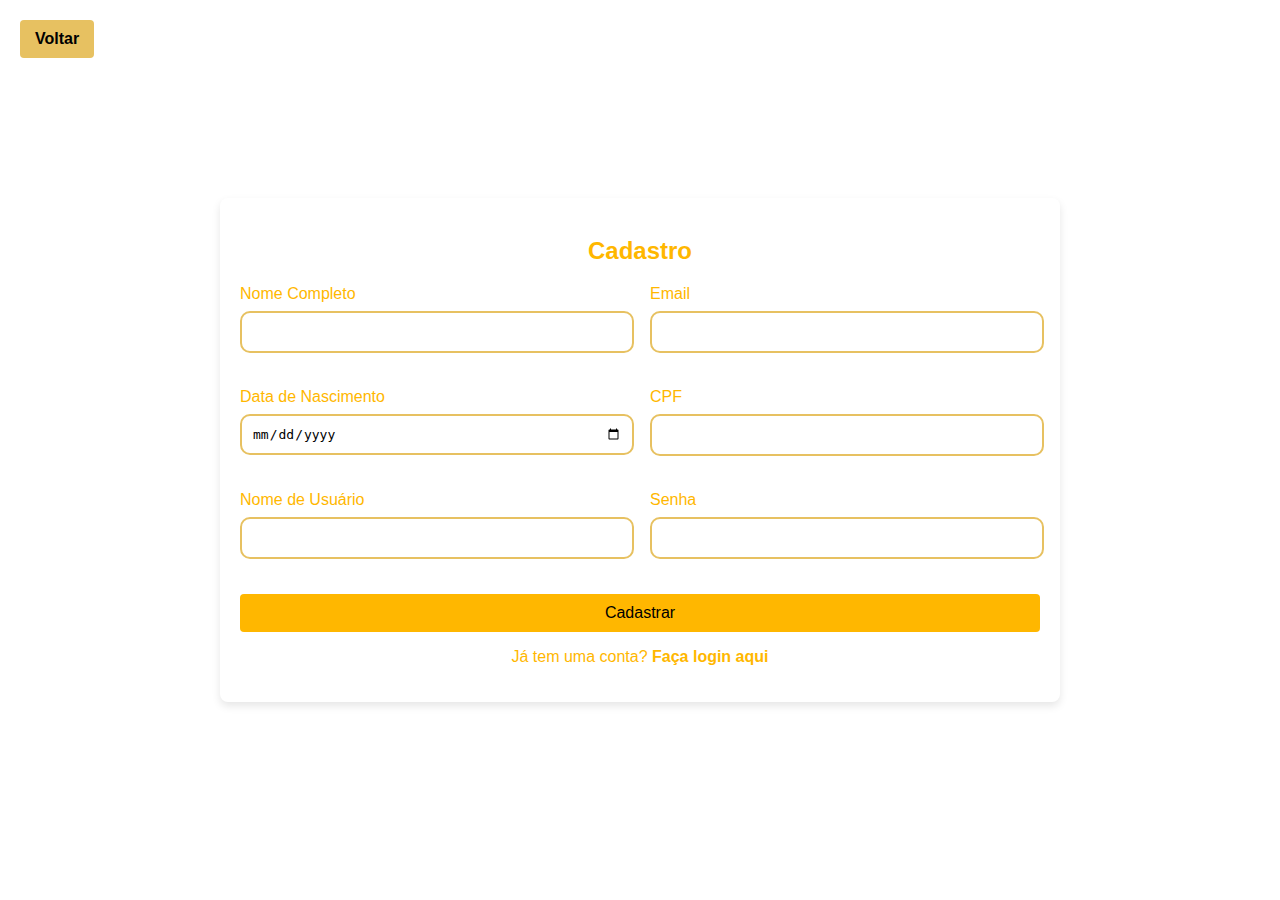
==== cadastro.html @ 8910bbae "upload do site de confeitaria" ====
<!DOCTYPE html>
<html lang="en">
<head>
    <meta charset="UTF-8">
    <meta name="viewport" content="width=device-width, initial-scale=1.0">
    <title>Cadastro</title>
    <link rel="stylesheet" href="cadastro.css">
</head>
<body>
    <div class="auth-container">
        <a href="javascript:history.back()" class="btn-back">
         Voltar
        </a>
        
        <div class="auth-box" id="register-box">
            <h2>Cadastro</h2>
            <form id="register-form" action="php/cadastro.php" method="post">
                <div class="form-row">
                    <div class="input-group">
                        <label for="full-name">Nome Completo</label>
                        <input type="text" id="nomecompleto" name="nomecompleto" required>
                    </div>

                    <div class="input-group">
                        <label for="email">Email</label>
                        <input type="email" id="email" name="email" required>
                    </div>
                </div>

                <div class="form-row">
                    <div class="input-group">
                        <label for="dob">Data de Nascimento</label>
                        <input type="date" id="datanasc" name="datanasc" required>
                    </div>

                    <div class="input-group">
                        <label for="cpf">CPF</label>
                        <input type="text" id="cpf" name="cpf" required>
                    </div>
                </div>

                <div class="form-row">
                    <div class="input-group">
                        <label for="username">Nome de Usuário</label>
                        <input type="text" id="nome" name="nome" required>
                    </div>

                    <div class="input-group">
                        <label for="password">Senha</label>
                        <input type="password" id="senha" name="senha" required>
                    </div>
                </div>

                <button type="submit" class="btn-primary">Cadastrar</button>
                <p>Já tem uma conta? <a href="login.html">Faça login aqui</a></p>
            </form>
        </div>
    </div>
</body>
</html>
---- cadastro.css ----
:root {
    --color-primary-1: #ffb700;
    --color-primary-2: #e7c161;
    --color-primary-3: #94846b;

    --color-neutral-0: #fff;
    --color-neutral-1: #1d1d1d;
}

body {
    font-family: Arial, sans-serif;
    background-color: var(--color-primary-4);
    margin: 0;
    padding: 0;
}

.btn-back {
    position: absolute;
    top: 20px; 
    left: 20px; 
    background-color: var(--color-primary-2);
    color: var(--color-primary-5);
    border: none;
    border-radius: 4px;
    padding: 10px 15px;
    font-size: 16px;
    cursor: pointer;
    text-decoration: none; 
    transition: background-color 0.3s ease;
}

.btn-back:hover {
    background-color: var(--color-primary-1);
}

.auth-container {
    display: flex;
    justify-content: center;
    align-items: center;
    height: 100vh;
}

.auth-box {
    background-color: var(--color-primary-5);
    border-radius: 8px;
    box-shadow: 0 4px 8px rgba(0, 0, 0, 0.1);
    padding: 20px;
    width: 90%;
    max-width: 800px;
}

h2 {
    color: var(--color-primary-1);
    margin-bottom: 20px;
    text-align: center;
    font-size: 1.5rem;
}

.form-row {
    display: flex;
    flex-wrap: wrap;
    gap: 20px;
    margin-bottom: 20px;
}

.input-group {
    flex: 1;
    min-width: 200px;
    margin-bottom: 15px;
}

.input-group label {
    display: block;
    color: var(--color-primary-1);
    margin-bottom: 8px;
    font-weight: 500;
}

.input-group input {
    width: calc(100% - 20px);
    padding: 10px;
    border: 2px solid var(--color-primary-2);
    border-radius: 10px;
    font-size: 1em;
    color: black;
    background-color: var(--color-primary-4);
}

.btn-primary {
    background-color: var(--color-primary-1);
    color: var(--color-primary-5);
    border: none;
    border-radius: 4px;
    padding: 10px 15px;
    font-size: 16px;
    cursor: pointer;
    width: 100%;
    transition: background-color 0.3s ease;
}

.btn-primary:hover {
    background-color: var(--color-primary-2);
}

.btn-primary:focus {
    outline: 2px solid var(--color-primary-2);
    outline-offset: 2px;
}

.btn-primary:disabled {
    background-color: var(--color-primary-3);
    cursor: not-allowed;
}

a {
    color: var(--color-primary-1);
    text-decoration: none;
    font-weight: 600;
}

p {
    text-align: center;
    color: var(--color-primary-1);
}

p a {
    color: var(--color-primary-1);
    text-decoration: none;
}

p a:hover {
    text-decoration: underline;
}


@media (max-width: 600px) {
    .form-row {
        flex-direction: column;
        gap: 10px; 
    }

    .input-group {
        min-width: 100%; 
        margin-bottom: 10px; 
    }

    .auth-box {
        padding: 15px; 
        width: 90%;
    }

    h2 {
        font-size: 1.25rem; 
    }

    .btn-primary {
        padding: 10px; 
        font-size: 0.9rem; 
    }
}
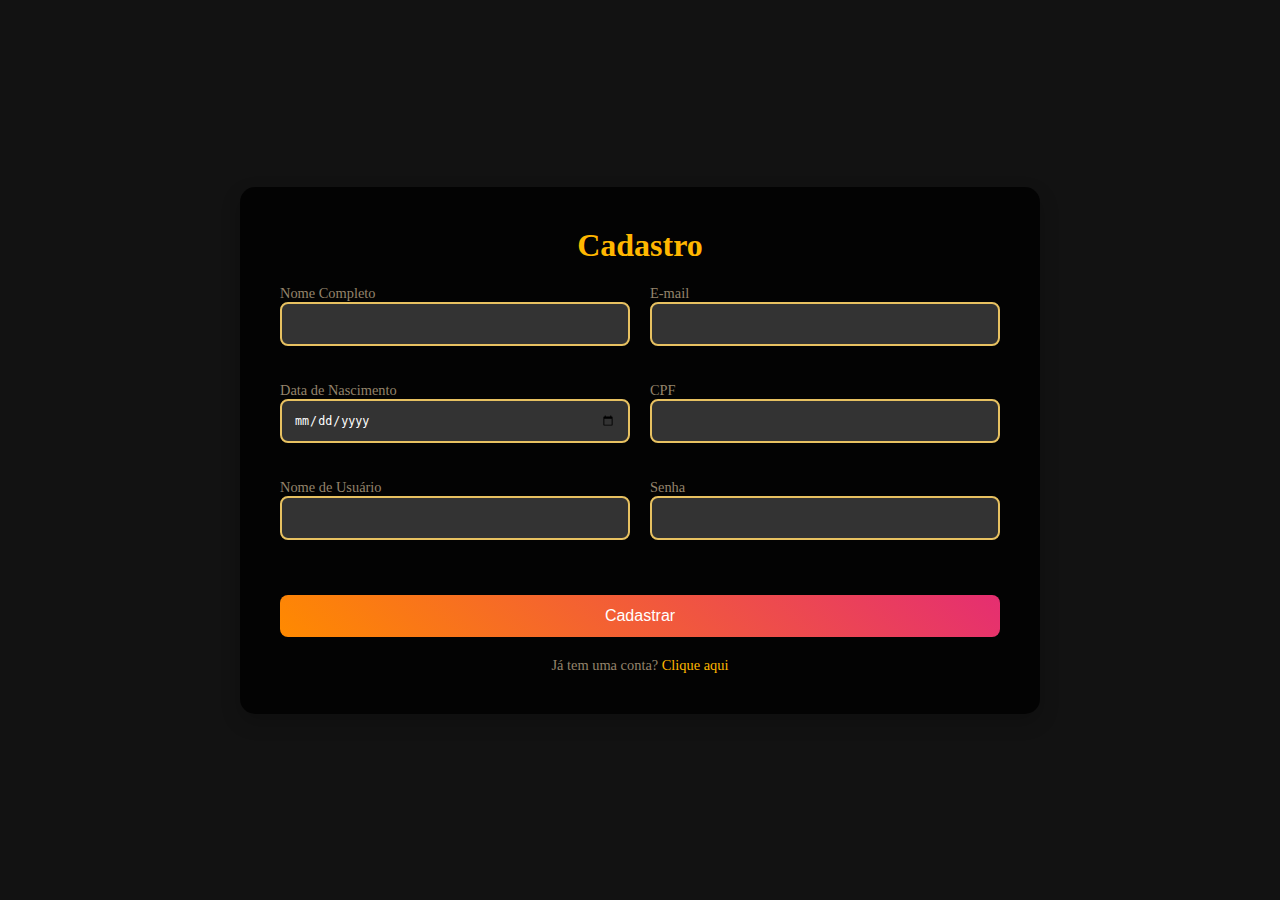
==== commit 24dd9f06: "uploud da conf" ====
--- a/cadastro.html
+++ b/cadastro.html
@@ -1,63 +1,61 @@
 <!DOCTYPE html>
-<html lang="en">
+<html lang="pt-br">
 <head>
     <meta charset="UTF-8">
     <meta name="viewport" content="width=device-width, initial-scale=1.0">
     <title>Cadastro</title>
     <link rel="stylesheet" href="cadastro.css">
+    
 </head>
 <body>
-    <div class="auth-container">
-        <a href="javascript:history.back()" class="btn-back">
-         Voltar
-        </a>
+    <div class="container-autenticacao">
+     
+      
         
-        <div class="auth-box" id="register-box">
+        <!-- Caixa de Cadastro -->
+        <div class="caixa-autenticacao" id="register-box">
             <h2>Cadastro</h2>
             <form id="register-form" action="php/cadastro.php" method="post">
-                <div class="form-row">
-                    <div class="input-group">
-                        <label for="full-name">Nome Completo</label>
+                <div class="linha-formulario">
+                    <div class="grupo-input">
+                        <label for="nomecompleto">Nome Completo</label>
                         <input type="text" id="nomecompleto" name="nomecompleto" required>
                     </div>
 
-                    <div class="input-group">
-                        <label for="email">Email</label>
+                    <div class="grupo-input">
+                        <label for="email">E-mail</label>
                         <input type="email" id="email" name="email" required>
                     </div>
                 </div>
 
-                <div class="form-row">
-                    <div class="input-group">
-                        <label for="dob">Data de Nascimento</label>
+                <div class="linha-formulario">
+                    <div class="grupo-input">
+                        <label for="datanasc">Data de Nascimento</label>
                         <input type="date" id="datanasc" name="datanasc" required>
                     </div>
 
-                    <div class="input-group">
+                    <div class="grupo-input">
                         <label for="cpf">CPF</label>
                         <input type="text" id="cpf" name="cpf" required>
                     </div>
                 </div>
 
-                <div class="form-row">
-                    <div class="input-group">
-                        <label for="username">Nome de Usuário</label>
+                <div class="linha-formulario">
+                    <div class="grupo-input">
+                        <label for="nome">Nome de Usuário</label>
                         <input type="text" id="nome" name="nome" required>
                     </div>
 
-                    <div class="input-group">
-                        <label for="password">Senha</label>
+                    <div class="grupo-input">
+                        <label for="senha">Senha</label>
                         <input type="password" id="senha" name="senha" required>
                     </div>
                 </div>
 
-                <button type="submit" class="btn-primary">Cadastrar</button>
-                <p>Já tem uma conta? <a href="login.html">Faça login aqui</a></p>
+                <button type="submit" class="btn-principal">Cadastrar</button>
+                <p>Já tem uma conta? <a href="index.html">Clique aqui</a></p>
             </form>
         </div>
     </div>
 </body>
 </html>
-
-
-
--- a/cadastro.css
+++ b/cadastro.css
@@ -1,160 +1,131 @@
 :root {
-    --color-primary-1: #ffb700;
-    --color-primary-2: #e7c161;
-    --color-primary-3: #94846b;
+    --cor-primaria: #ffb700;
+    --cor-secundaria: #e7c161;
+    --cor-texto: #94846b;
+    --cor-fundo: #121212;
+    --cor-branco: #fff;
+}
 
-    --color-neutral-0: #fff;
-    --color-neutral-1: #1d1d1d;
+* {
+    margin: 0;
+    padding: 0;
+    box-sizing: border-box;
 }
 
 body {
-    font-family: Arial, sans-serif;
-    background-color: var(--color-primary-4);
-    margin: 0;
-    padding: 0;
-}
-
-.btn-back {
-    position: absolute;
-    top: 20px; 
-    left: 20px; 
-    background-color: var(--color-primary-2);
-    color: var(--color-primary-5);
-    border: none;
-    border-radius: 4px;
-    padding: 10px 15px;
-    font-size: 16px;
-    cursor: pointer;
-    text-decoration: none; 
-    transition: background-color 0.3s ease;
-}
-
-.btn-back:hover {
-    background-color: var(--color-primary-1);
-}
-
-.auth-container {
     display: flex;
     justify-content: center;
     align-items: center;
     height: 100vh;
+    font-family: 'Snell Roundhand';
+    background-color: var(--cor-fundo);
 }
 
-.auth-box {
-    background-color: var(--color-primary-5);
-    border-radius: 8px;
-    box-shadow: 0 4px 8px rgba(0, 0, 0, 0.1);
-    padding: 20px;
+.container-autenticacao {
+    display: flex;
+    justify-content: center;
+    align-items: center;
     width: 90%;
     max-width: 800px;
+    background-color: rgba(0, 0, 0, 0.8);
+    border-radius: 15px;
+    box-shadow: 0 8px 20px rgba(0, 0, 0, 0.2);
 }
 
-h2 {
-    color: var(--color-primary-1);
+.caixa-autenticacao {
+    padding: 40px;
+    width: 100%;
+    color: var(--cor-branco);
+}
+
+.caixa-autenticacao h2 {
+    font-size: 2em;
+    color: var(--cor-primaria);
     margin-bottom: 20px;
     text-align: center;
-    font-size: 1.5rem;
 }
 
-.form-row {
+.linha-formulario {
     display: flex;
     flex-wrap: wrap;
     gap: 20px;
     margin-bottom: 20px;
 }
 
-.input-group {
+.grupo-input {
     flex: 1;
     min-width: 200px;
     margin-bottom: 15px;
 }
 
-.input-group label {
-    display: block;
-    color: var(--color-primary-1);
-    margin-bottom: 8px;
-    font-weight: 500;
+.grupo-input label {
+    font-size: 0.9em;
+    color: var(--cor-texto);
 }
 
-.input-group input {
-    width: calc(100% - 20px);
-    padding: 10px;
-    border: 2px solid var(--color-primary-2);
-    border-radius: 10px;
-    font-size: 1em;
-    color: black;
-    background-color: var(--color-primary-4);
+.grupo-input input {
+    width: 100%;
+    padding: 12px;
+    border: 2px solid var(--cor-secundaria);
+    border-radius: 8px;
+    background-color: #333;
+    color: var(--cor-branco);
+    font-size: 0.9em;
 }
 
-.btn-primary {
-    background-color: var(--color-primary-1);
-    color: var(--color-primary-5);
+.btn-principal {
+    width: 100%;
+    padding: 12px;
     border: none;
-    border-radius: 4px;
-    padding: 10px 15px;
-    font-size: 16px;
+    border-radius: 8px;
+    font-size: 1em;
+    background: linear-gradient(45deg, #ff8a00, #e52e71);
+    color: var(--cor-branco);
+    margin-top: 20px;
     cursor: pointer;
-    width: 100%;
-    transition: background-color 0.3s ease;
+    transition: transform 0.3s ease;
 }
 
-.btn-primary:hover {
-    background-color: var(--color-primary-2);
+.btn-principal:hover {
+    transform: scale(1.05);
 }
 
-.btn-primary:focus {
-    outline: 2px solid var(--color-primary-2);
-    outline-offset: 2px;
+.caixa-autenticacao p {
+    margin-top: 20px;
+    font-size: 0.9em;
+    color: var(--cor-texto);
+    text-align: center;
 }
 
-.btn-primary:disabled {
-    background-color: var(--color-primary-3);
-    cursor: not-allowed;
-}
-
-a {
-    color: var(--color-primary-1);
-    text-decoration: none;
-    font-weight: 600;
-}
-
-p {
-    text-align: center;
-    color: var(--color-primary-1);
-}
-
-p a {
-    color: var(--color-primary-1);
+.caixa-autenticacao a {
+    color: var(--cor-primaria);
     text-decoration: none;
 }
 
-p a:hover {
+.caixa-autenticacao a:hover {
     text-decoration: underline;
 }
 
-
-@media (max-width: 600px) {
-    .form-row {
+@media (max-width: 768px) {
+    .linha-formulario {
         flex-direction: column;
-        gap: 10px; 
     }
 
-    .input-group {
-        min-width: 100%; 
-        margin-bottom: 10px; 
+    .grupo-input {
+        min-width: 100%;
     }
 
-    .auth-box {
-        padding: 15px; 
-        width: 90%;
+    .caixa-autenticacao {
+        padding: 20px;
     }
 
-    h2 {
-        font-size: 1.25rem; 
+    .caixa-autenticacao h2 {
+        font-size: 1.8em;
     }
+}
 
-    .btn-primary {
-        padding: 10px; 
-        font-size: 0.9rem; 
+@media (max-width: 480px) {
+    .caixa-autenticacao h2 {
+        font-size: 1.6em;
     }
-}+}
